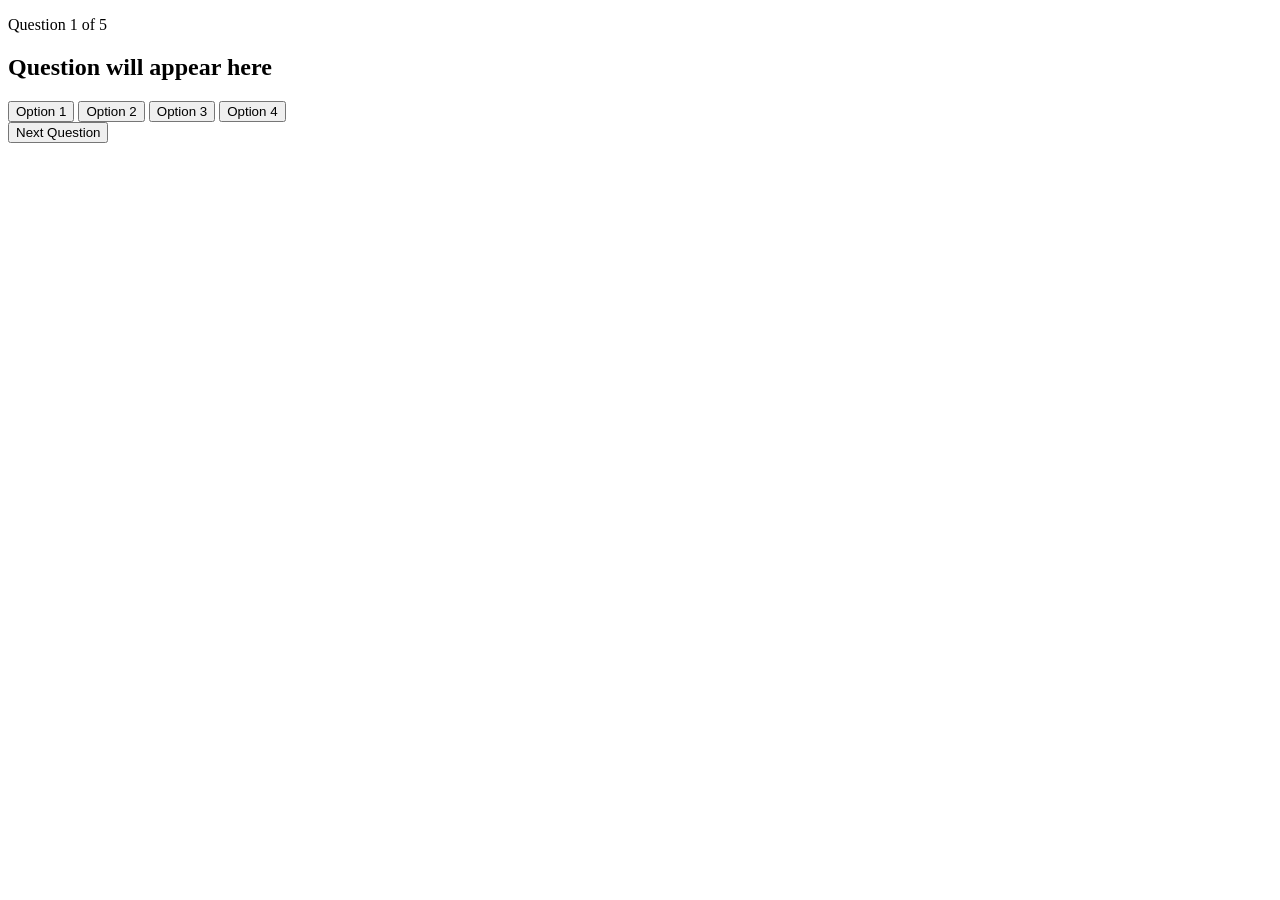
==== index.html @ 98ec162d "Rename Quiz-App/index.html to index.html" ====
<!DOCTYPE html>
<html lang="en">
<head>
    <meta charset="UTF-8">
    <meta name="viewport" content="width=device-width, initial-scale=1.0">
    <title>Quiz-App</title>
    <link rel="stylesheet" href="./style/style.css">
</head>
<body>
    <div class="quiz-container">
        <div class="quiz-header">
            <p id ="question-number">Question 1 of 5</p>
            <h2 id="question">Question will appear here</h2>

        </div>
        <div class="options">
            <button class="option">Option 1</button>
            <button class="option">Option 2</button>
            <button class="option">Option 3</button>
            <button class="option">Option 4</button>
        </div>
        <button id="next-btn">Next Question</button>
    </div>
    
    <script src="./script/scrip.js"></script>
</body>
</html>
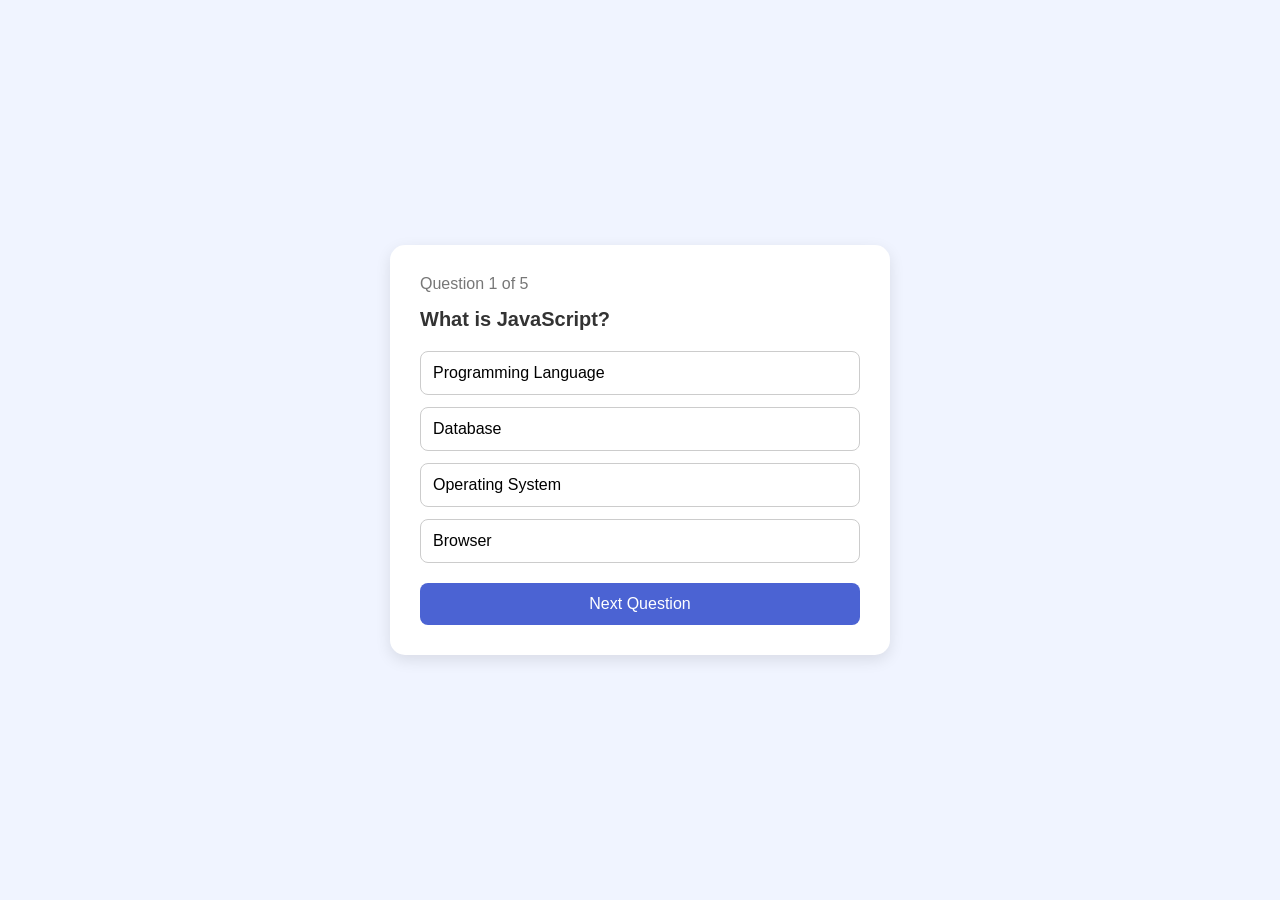
==== commit d821f641: "Fix HTML structure and update script source" ====
--- a/index.html
+++ b/index.html
@@ -4,7 +4,7 @@
     <meta charset="UTF-8">
     <meta name="viewport" content="width=device-width, initial-scale=1.0">
     <title>Quiz-App</title>
-    <link rel="stylesheet" href="./style/style.css">
+    <link rel="stylesheet" href="style.css">
 </head>
 <body>
     <div class="quiz-container">
@@ -22,6 +22,6 @@
         <button id="next-btn">Next Question</button>
     </div>
     
-    <script src="./script/scrip.js"></script>
+    <script src="scrip.js"></script>
 </body>
 </html>
--- a/style.css
+++ b/style.css
@@ -0,0 +1,68 @@
+*{
+    margin: 0;
+    padding: 0;
+    box-sizing: border-box;
+}
+body{
+    font-family: Arial, Helvetica, sans-serif;
+    background-color: #f0f4ff;
+    display: flex;
+    justify-content: center;
+    align-items: center;
+    min-height: 100vh;
+}
+.quiz-container{
+    background-color: white;
+    width: 90%;
+    max-width: 500px;
+    padding: 30px;
+    border-radius: 15px;
+    box-shadow: 0 5px 15px rgba(0, 0, 0, 0.1);
+}
+h1{
+    text-align: center;
+    margin-bottom: 25px;
+    color: #333;
+}
+.quiz-header{
+    margin-bottom: 20px;
+}
+#question-number{
+    color: #777;
+    margin-bottom: 15px;
+}
+#question{
+    font-size: 20px;
+    color: #333;
+}
+.options{
+    display: flex;
+    flex-direction: column;
+    gap: 12px;
+}
+.option{
+    padding: 12px;
+    border: 1px solid #ccc;
+    border-radius: 8px;
+    background-color: white;
+    cursor: pointer;
+    text-align: left;
+    font-size: 16px;
+}
+.option:hover{
+    background-color: #e8edff;
+}
+#next-btn{
+    width: 100%;
+    padding: 12px;
+    margin-top: 20px;
+    background-color: #4b63d3;
+    color: white;
+    border: none;
+    border-radius: 8px;
+    font-size: 16px;
+    cursor: pointer;
+}
+#next-btn:hover{
+    background-color: #354bb5;
+}
